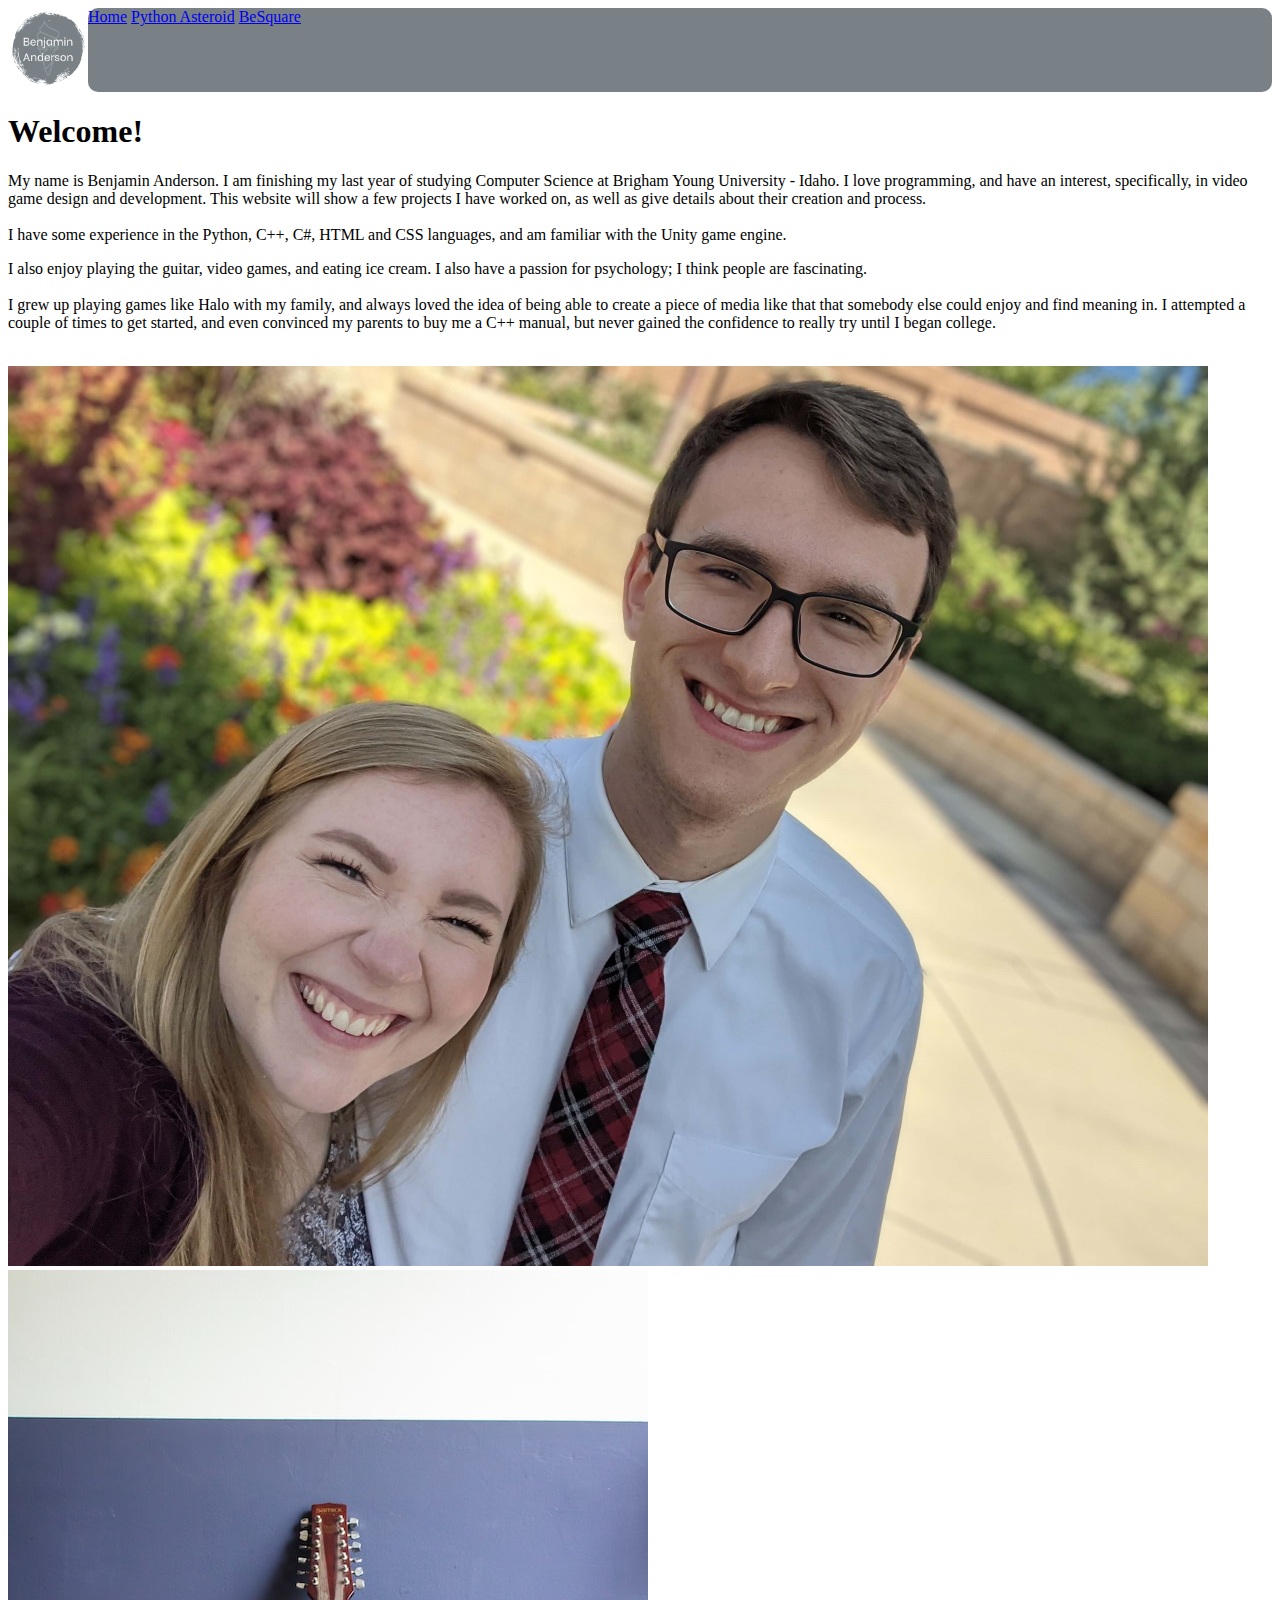
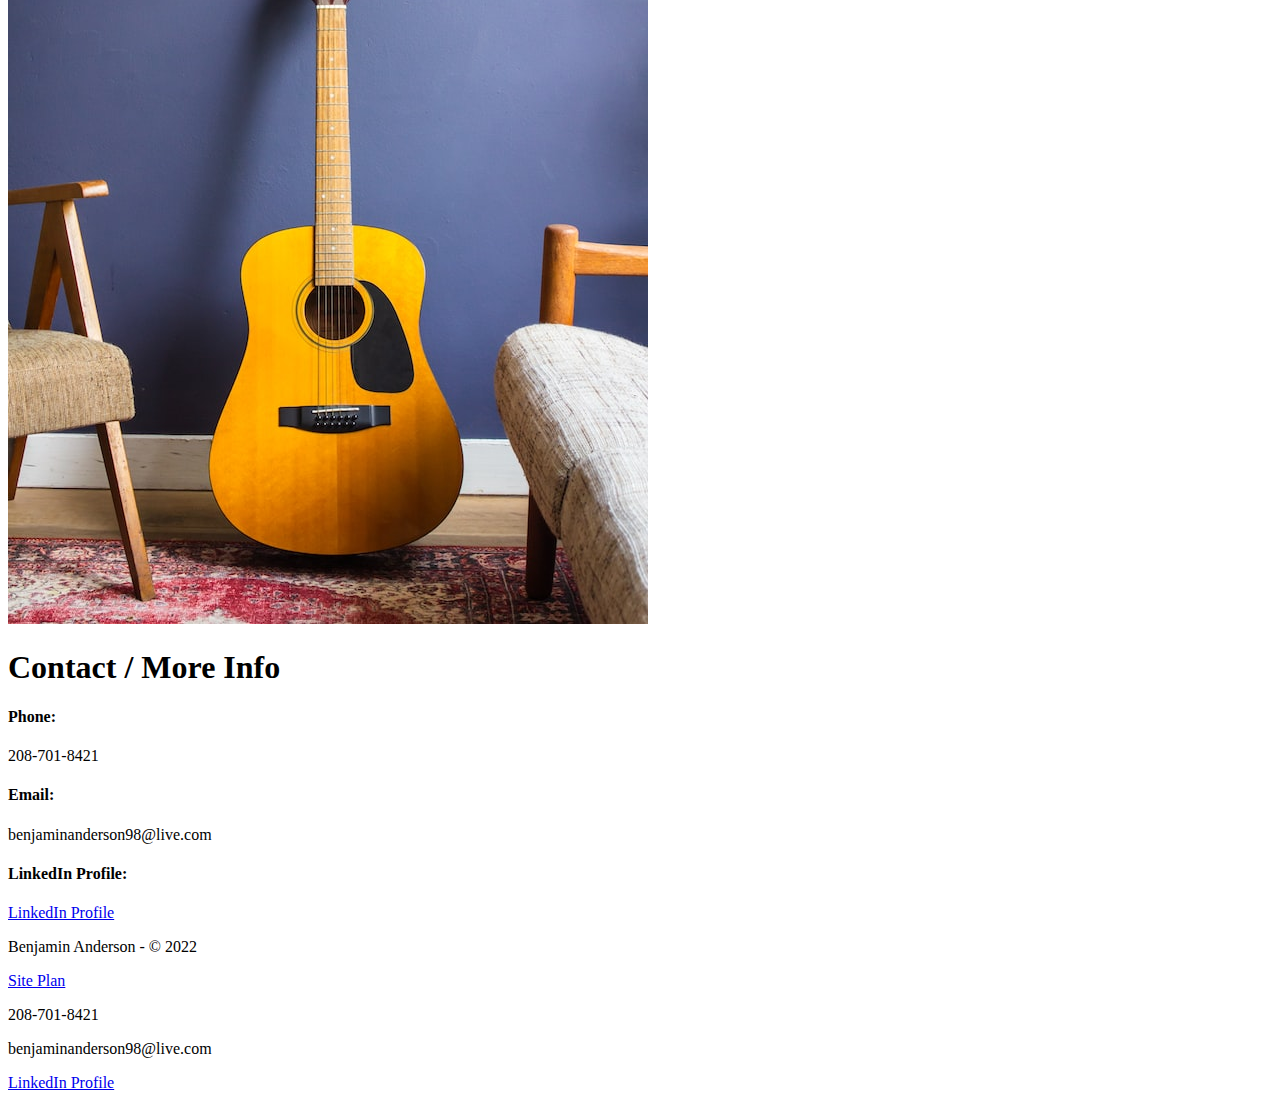
==== portfolio/index.html @ 84db8cfc "added portfolio html pages, css stylesheet" ====
<!DOCTYPE html>
<html lang="en">
<head>
    <meta charset="UTF-8">
    <meta http-equiv="X-UA-Compatible" content="IE=edge">
    <meta name="viewport" content="width=device-width, initial-scale=1.0">
    <title>Benjamin Anderson Portfolio | Python Asteroid</title>
    <link rel="stylesheet" href="styles/style.css">
</head>
<body>
    <div id="content">
        <header>
            <a href="index.html" id="logo_link">
                <img class="logo" src="images/logo.png" alt="Benjamin's Logo?">
            </a>
            <nav>
                <a href="index.html">Home</a>
                <a href="asteroid.html">Python Asteroid</a>
                <a href="besquare.html">BeSquare</a>
            </nav>
        </header>
        <main class="home-grid">
            <h1 id="home-title">Welcome!</h1>
            <p id="homep1">My name is Benjamin Anderson. I am finishing my last year of studying Computer Science at Brigham Young University - Idaho. I love programming, and have an interest, specifically, in video game design and development. This website will show a few projects I have worked on, as well as give details about their creation and process.<br><br>I have some experience in the Python, C++, C#, HTML and CSS languages, and am familiar with the Unity game engine.</p>
            <p id="homep2">I also enjoy playing the guitar, video games, and eating ice cream. I also have a passion for psychology; I think people are fascinating.<br><br>I grew up playing games like Halo with my family, and always loved the idea of being able to create a piece of media like that that somebody else could enjoy and find meaning in. I attempted a couple of times to get started, and even convinced my parents to buy me a C++ manual, but never gained the confidence to really try until I began college. <br> <br></p>
            <img class="homeimg1" src="images/mandmywife.jpg" alt="Me and my wife">
            <img class="homeimg2" src="images/guitar.jpg" alt="Just a stock photo of a guitar. Kind of looks like mine, though.">
            <h1 id="contact-title">Contact / More Info</h1>
            <section id="phone">
                <h4>Phone:</h4>
                <p>208-701-8421</p>
            </section>
            <section id="email">
                <h4>Email:</h4>
                <p>benjaminanderson98@live.com</p>
            </section>
            <section id="linkedin">
                <h4>LinkedIn Profile:</h4>
                <p><a href="https://www.linkedin.com/in/anderben/">LinkedIn Profile</a></p>
            </section>
        </main>
        <footer>
            <p>Benjamin Anderson - &copy; 2022</p>
            <p><a href="site-plan.html">Site Plan</a></p>
            <div class="contact">
                <p>208-701-8421</p>
                <p>benjaminanderson98@live.com</p>
                <p><a href="https://www.linkedin.com/in/anderben/">LinkedIn Profile</a></p>
            </div>
        </footer>
    </div>
</body>
</html>
---- portfolio/styles/style.css ----
#content {
    max-width: 1600px;
    margin: 0 auto;
}


header {
    display: grid;
    grid-template-columns: 5em auto;
}
header a img {
    width: 5em;
}
nav {
    background-color: #798086;
    border-radius: 10px;
}
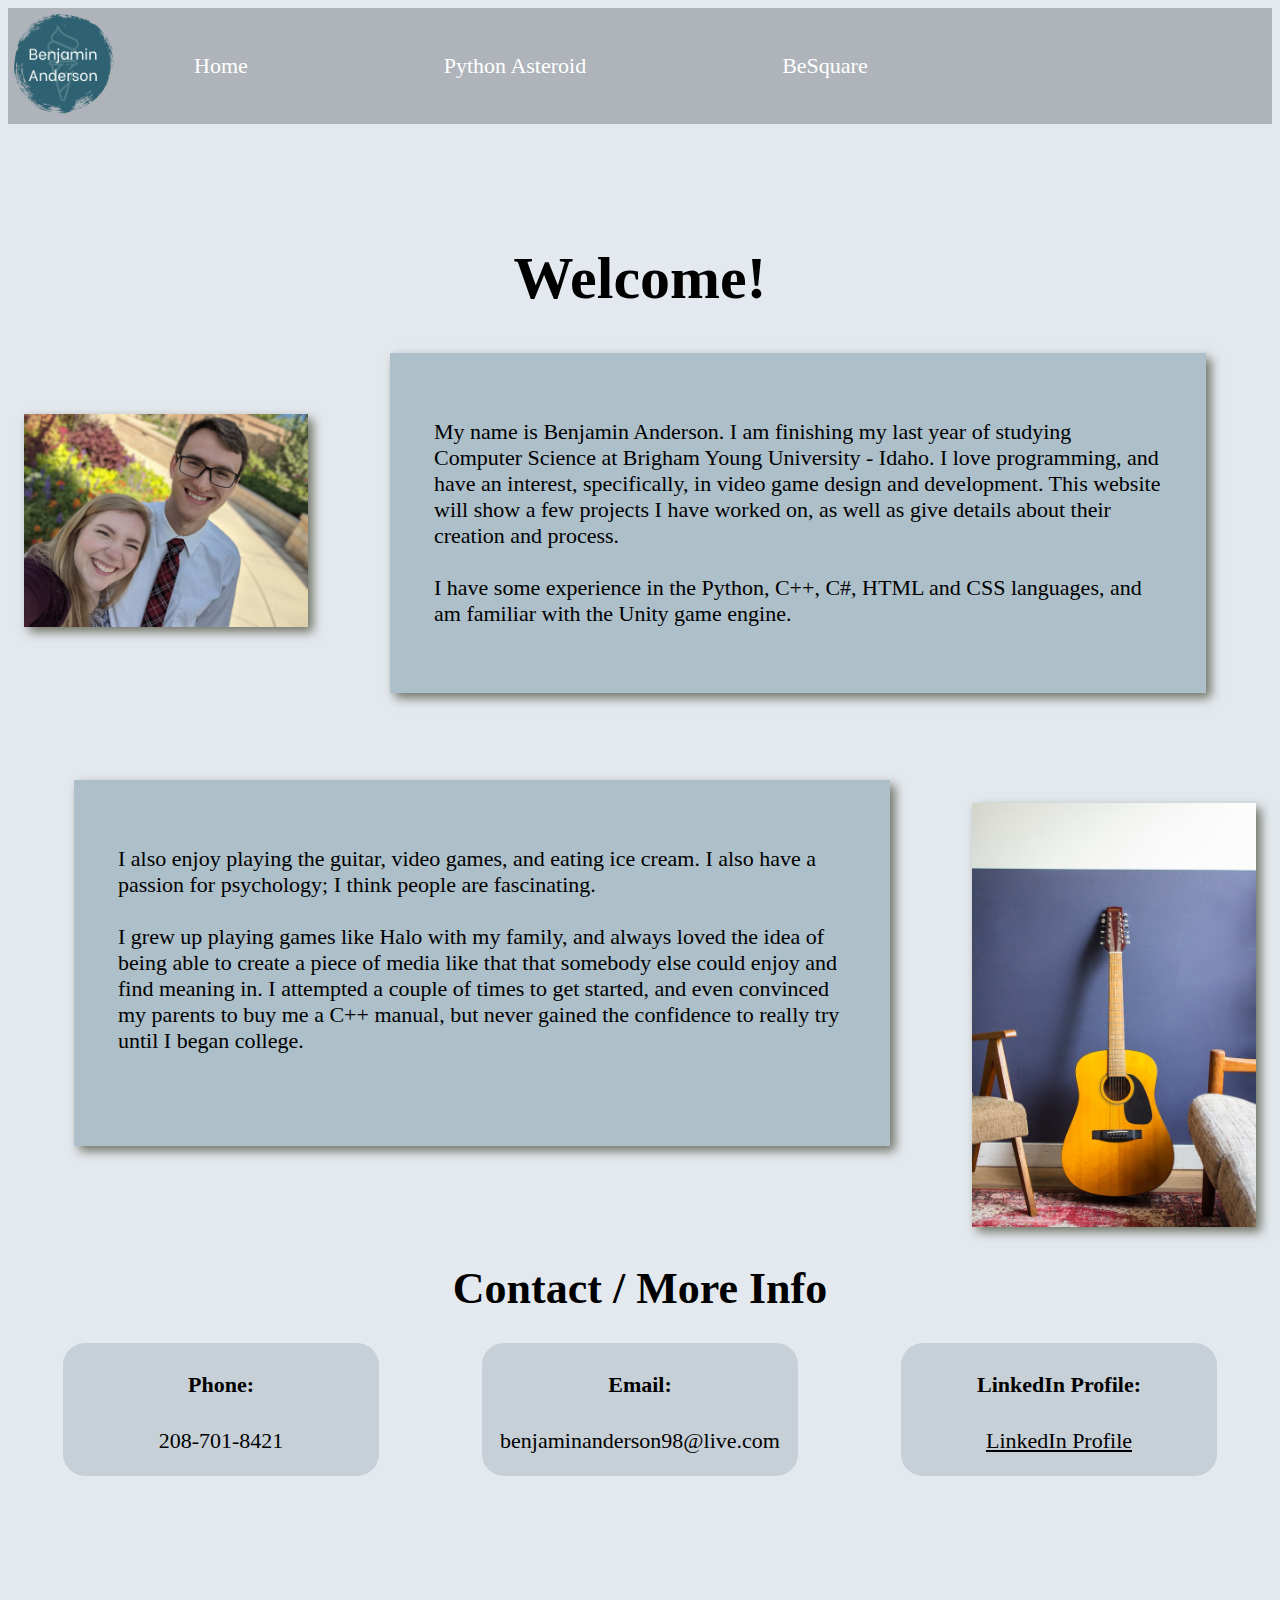
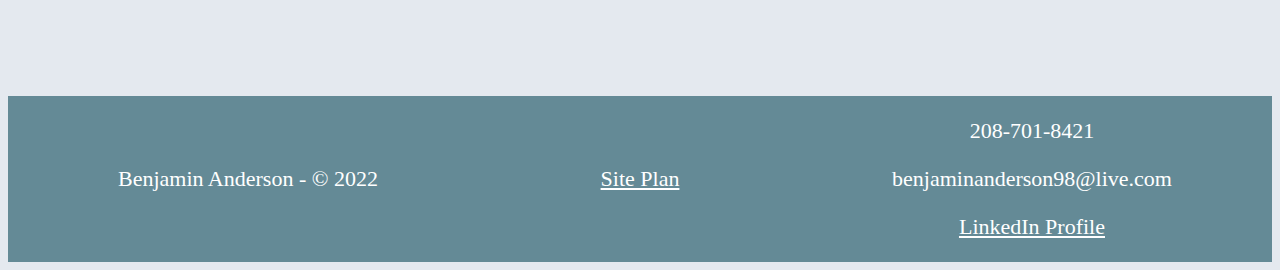
==== commit b8954d23: "added home page css" ====
--- a/portfolio/index.html
+++ b/portfolio/index.html
@@ -21,10 +21,18 @@
         </header>
         <main class="home-grid">
             <h1 id="home-title">Welcome!</h1>
-            <p id="homep1">My name is Benjamin Anderson. I am finishing my last year of studying Computer Science at Brigham Young University - Idaho. I love programming, and have an interest, specifically, in video game design and development. This website will show a few projects I have worked on, as well as give details about their creation and process.<br><br>I have some experience in the Python, C++, C#, HTML and CSS languages, and am familiar with the Unity game engine.</p>
-            <p id="homep2">I also enjoy playing the guitar, video games, and eating ice cream. I also have a passion for psychology; I think people are fascinating.<br><br>I grew up playing games like Halo with my family, and always loved the idea of being able to create a piece of media like that that somebody else could enjoy and find meaning in. I attempted a couple of times to get started, and even convinced my parents to buy me a C++ manual, but never gained the confidence to really try until I began college. <br> <br></p>
-            <img class="homeimg1" src="images/mandmywife.jpg" alt="Me and my wife">
-            <img class="homeimg2" src="images/guitar.jpg" alt="Just a stock photo of a guitar. Kind of looks like mine, though.">
+            <section id="homep1">
+                <p>My name is Benjamin Anderson. I am finishing my last year of studying Computer Science at Brigham Young University - Idaho. I love programming, and have an interest, specifically, in video game design and development. This website will show a few projects I have worked on, as well as give details about their creation and process.<br><br>I have some experience in the Python, C++, C#, HTML and CSS languages, and am familiar with the Unity game engine.</p>
+            </section>
+            <section id="homep2">
+                <p>I also enjoy playing the guitar, video games, and eating ice cream. I also have a passion for psychology; I think people are fascinating.<br><br>I grew up playing games like Halo with my family, and always loved the idea of being able to create a piece of media like that that somebody else could enjoy and find meaning in. I attempted a couple of times to get started, and even convinced my parents to buy me a C++ manual, but never gained the confidence to really try until I began college. <br> <br></p>
+            </section>
+            <section id="homeimg1sec">
+                <img id="homeimg1" src="images/mandmywife.jpg" alt="Me and my wife">
+            </section>
+            <section id="homeimg2sec">
+                <img id="homeimg2" src="images/guitar.jpg" alt="Just a stock photo of a guitar. Kind of looks like mine, though.">
+            </section>
             <h1 id="contact-title">Contact / More Info</h1>
             <section id="phone">
                 <h4>Phone:</h4>
@@ -42,7 +50,7 @@
         <footer>
             <p>Benjamin Anderson - &copy; 2022</p>
             <p><a href="site-plan.html">Site Plan</a></p>
-            <div class="contact">
+            <div>
                 <p>208-701-8421</p>
                 <p>benjaminanderson98@live.com</p>
                 <p><a href="https://www.linkedin.com/in/anderben/">LinkedIn Profile</a></p>
--- a/portfolio/styles/style.css
+++ b/portfolio/styles/style.css
@@ -2,8 +2,12 @@
     max-width: 1600px;
     margin: 0 auto;
 }
+body {
+    font-size: 22px;
+    background-color: rgb(228, 233, 239);
+}
 
-
+/* header stuff */
 header {
     display: grid;
     grid-template-columns: 5em auto;
@@ -11,7 +15,157 @@
 header a img {
     width: 5em;
 }
+header a {
+    grid-column: 1/1;
+    grid-row: 1/1;
+    z-index: 2;
+}
 nav {
-    background-color: #798086;
+    background-color: rgba(121, 128, 134, 0.5);
+    /* border-radius: 1em; */
+    grid-column: 1/3;
+    grid-row: 1/1;
+    z-index: 0;
+    display: flex;
+    /* justify-content: space-around; */
+    align-items: center;
+} 
+nav a {
+    text-decoration: none;
+    text-align: center;
+    justify-self: center;
+    color: white;
+    z-index: 2;
+    padding: 0.5em;
+    margin-left: 8em;
+    padding: 10px;
+}
+nav a:hover {
+    background-color: #2E6171;
+    border-radius: 1em;
+}
+
+/* footer stuff */
+footer {
+    background-color: rgba(46, 97, 113, 0.7);
+    /* border-radius: 1em; */
+    padding: 0em 2em;
+    margin-top: 10em;
+    display: grid;
+    grid-template-columns: 1fr 1fr 1fr;
+    /* justify-content: space-around; */
+    align-items: center;
+    justify-items: center;
+}
+footer p {
+    color: white;
+    text-decoration: none;
+}
+footer div {
+    text-align: center;
+}
+footer a {
+    color: white;
+    padding: 10px;
+}
+footer a:hover {
+    color: whitesmoke;
+    background-color: #556F7A;
     border-radius: 10px;
+}
+
+/* main stuff */
+.home-grid {
+    display: grid;
+    grid-template-columns: 25% 25% 25% 25%;
+    text-align: center;
+    justify-content: center;
+    justify-items: center;
+    place-items: center;
+}
+#home-title {
+    margin-top: 2em;
+    grid-column: 1/5;
+    grid-row: 1/2;
+    font-size: 60px;
+}
+#homeimg1sec {
+    grid-column: 1/2;
+    grid-row: 2/3;
+    /* align-items: center;
+    justify-content: center; */
+}
+#homeimg1 {
+    width: 90%;
+    align-self: center;
+    box-shadow: 5px 5px 10px #6f7364;
+}
+#homep1 {
+    grid-column: 2/5;
+    grid-row: 2/3;
+    background-color: rgba(46, 97, 113, 0.3);
+    margin-left: 3em;
+    margin-right: 3em;
+    box-shadow: 5px 5px 10px #6f7364;
+}
+#homep1 p {
+    color: black;
+    padding: 2em;
+    text-align: left;
+}
+#homep2 {
+    grid-column: 1/4;
+    grid-row: 3/4;
+    background-color: rgba(46, 97, 113, 0.3);
+    margin-left: 3em;
+    margin-right: 3em;
+    box-shadow: 5px 5px 10px #6f7364;
+}
+#homep2 p {
+    color: black;
+    padding: 2em;
+    text-align: left;
+}
+#homeimg2sec {
+    grid-column: 4/5;
+    grid-row: 3/4;
+}
+#homeimg2 {
+    margin-top: 5em;
+    width: 90%;
+    align-self: center;
+    box-shadow: 5px 5px 10px #6f7364;
+}
+#contact-title {
+    grid-column: 1/5;
+    grid-row: 4/5;
+}
+#phone {
+    grid-column: 1/2;
+    grid-row: 5/6;
+    background-color: rgba(85, 111, 122, 0.2);
+    border-radius: 1em;
+    width: 100%;
+    color: black;
+    margin-left: 5em;
+}
+#email {
+    grid-column: 2/4;
+    grid-row: 5/6;
+    background-color: rgba(85, 111, 122, 0.2);
+    border-radius: 1em;
+    width: 50%;
+    color: black;
+}
+#linkedin {
+    grid-column: 4/5;
+    grid-row: 5/6;
+    background-color: rgba(85, 111, 122, 0.2);
+    border-radius: 1em;
+    width: 100%;
+    color: black;
+    margin-right: 5em;
+}
+#linkedin a {
+    color: black;
 }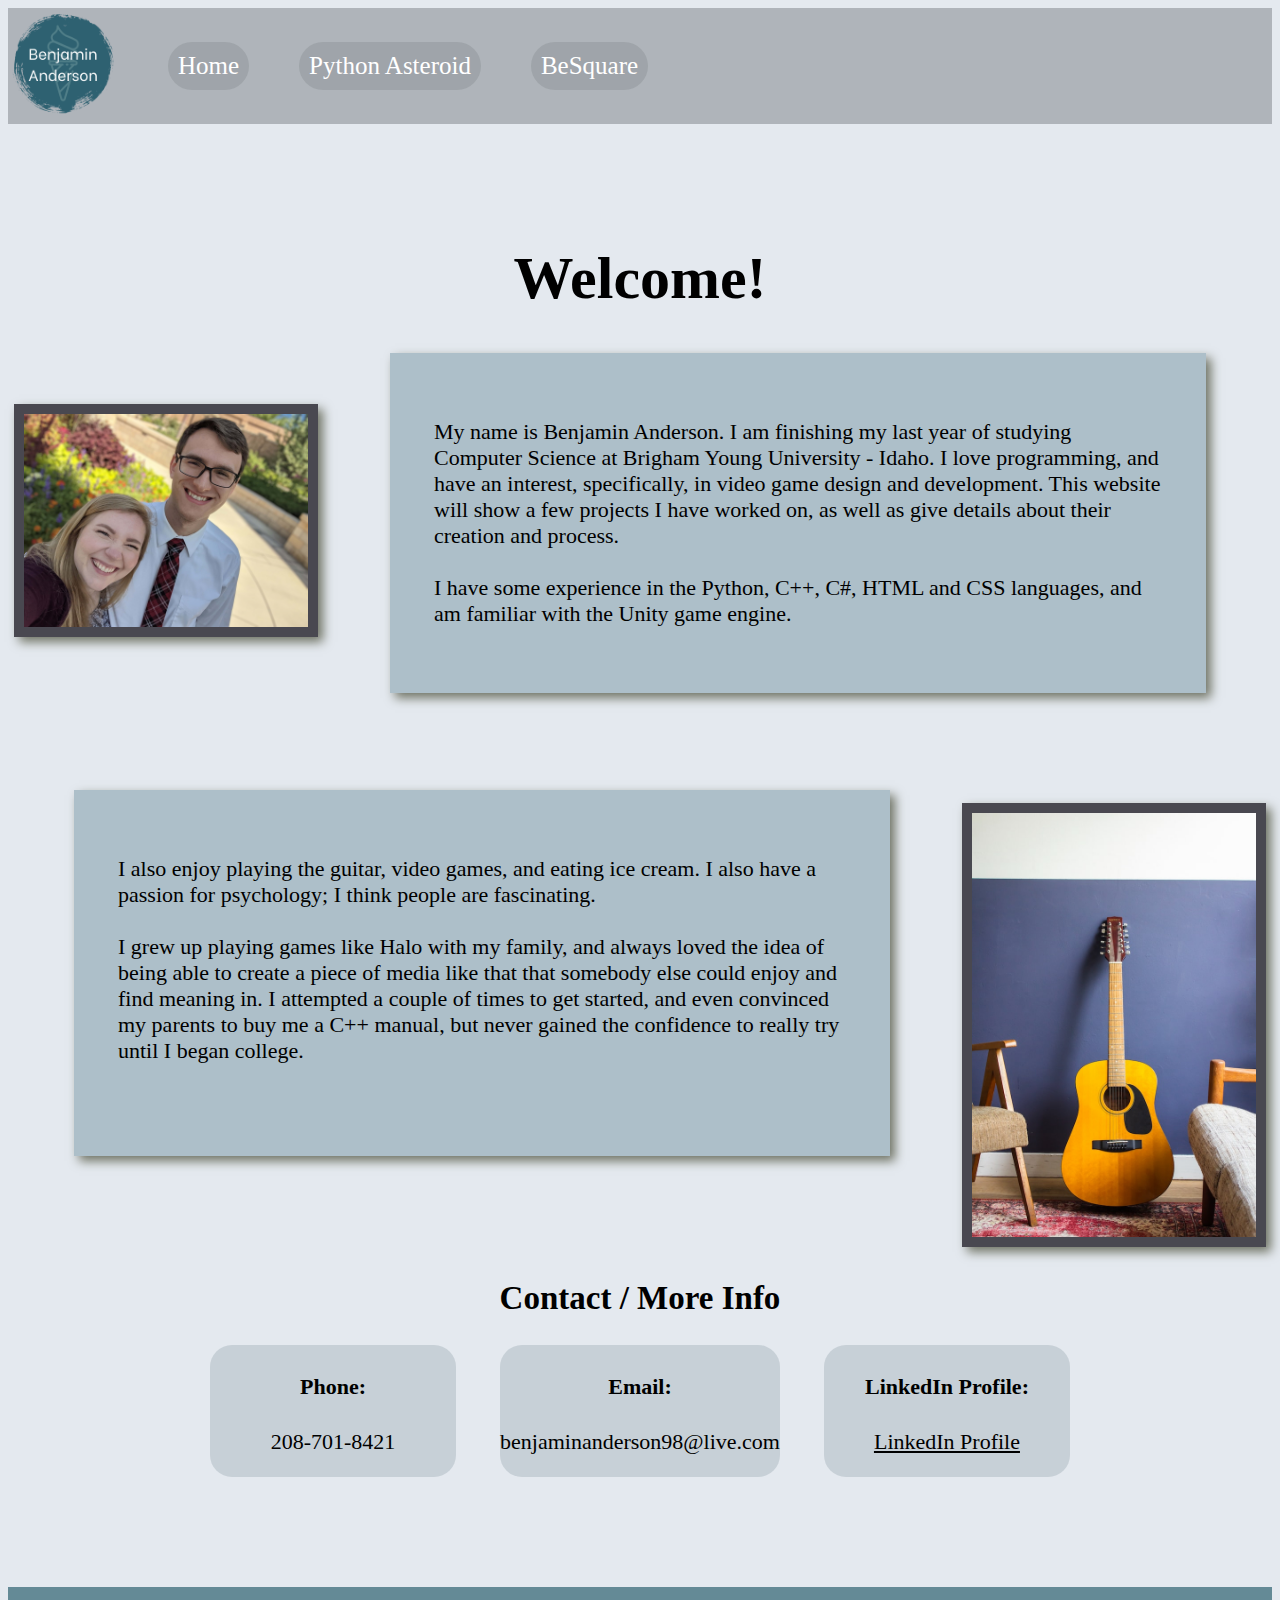
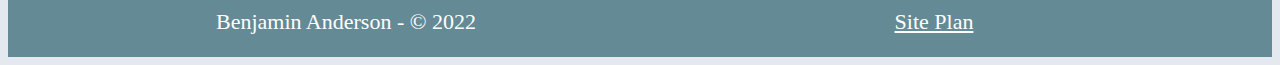
==== commit bf5f1d75: "added subpage css, modified html on all pages" ====
--- a/portfolio/index.html
+++ b/portfolio/index.html
@@ -19,42 +19,39 @@
                 <a href="besquare.html">BeSquare</a>
             </nav>
         </header>
-        <main class="home-grid">
+        <main class="main-grid">
             <h1 id="home-title">Welcome!</h1>
-            <section id="homep1">
+            <div id="homep1">
                 <p>My name is Benjamin Anderson. I am finishing my last year of studying Computer Science at Brigham Young University - Idaho. I love programming, and have an interest, specifically, in video game design and development. This website will show a few projects I have worked on, as well as give details about their creation and process.<br><br>I have some experience in the Python, C++, C#, HTML and CSS languages, and am familiar with the Unity game engine.</p>
-            </section>
-            <section id="homep2">
+            </div>
+            <div id="homep2">
                 <p>I also enjoy playing the guitar, video games, and eating ice cream. I also have a passion for psychology; I think people are fascinating.<br><br>I grew up playing games like Halo with my family, and always loved the idea of being able to create a piece of media like that that somebody else could enjoy and find meaning in. I attempted a couple of times to get started, and even convinced my parents to buy me a C++ manual, but never gained the confidence to really try until I began college. <br> <br></p>
-            </section>
-            <section id="homeimg1sec">
+            </div>
+            <div id="homeimg1sec">
                 <img id="homeimg1" src="images/mandmywife.jpg" alt="Me and my wife">
-            </section>
-            <section id="homeimg2sec">
+            </div>
+            <div id="homeimg2sec">
                 <img id="homeimg2" src="images/guitar.jpg" alt="Just a stock photo of a guitar. Kind of looks like mine, though.">
-            </section>
-            <h1 id="contact-title">Contact / More Info</h1>
-            <section id="phone">
-                <h4>Phone:</h4>
-                <p>208-701-8421</p>
-            </section>
-            <section id="email">
-                <h4>Email:</h4>
-                <p>benjaminanderson98@live.com</p>
-            </section>
-            <section id="linkedin">
-                <h4>LinkedIn Profile:</h4>
-                <p><a href="https://www.linkedin.com/in/anderben/">LinkedIn Profile</a></p>
+            </div>
+            <section id="contact-section">
+                <h2 id="contact-title">Contact / More Info</h2>
+                <div id="phone">
+                    <h4>Phone:</h4>
+                    <p>208-701-8421</p>
+                </div>
+                <div id="email">
+                    <h4>Email:</h4>
+                    <p>benjaminanderson98@live.com</p>
+                </div>
+                <div id="linkedin">
+                    <h4>LinkedIn Profile:</h4>
+                    <p><a href="https://www.linkedin.com/in/anderben/">LinkedIn Profile</a></p>
+                </div>
             </section>
         </main>
         <footer>
             <p>Benjamin Anderson - &copy; 2022</p>
             <p><a href="site-plan.html">Site Plan</a></p>
-            <div>
-                <p>208-701-8421</p>
-                <p>benjaminanderson98@live.com</p>
-                <p><a href="https://www.linkedin.com/in/anderben/">LinkedIn Profile</a></p>
-            </div>
         </footer>
     </div>
 </body>
--- a/portfolio/styles/style.css
+++ b/portfolio/styles/style.css
@@ -11,9 +11,13 @@
 header {
     display: grid;
     grid-template-columns: 5em auto;
+    background-color: rgba(121, 128, 134, 0.5);
 }
 header a img {
     width: 5em;
+}
+header a img:hover {
+    transform: scale(1.1);
 }
 header a {
     grid-column: 1/1;
@@ -21,13 +25,10 @@
     z-index: 2;
 }
 nav {
-    background-color: rgba(121, 128, 134, 0.5);
-    /* border-radius: 1em; */
-    grid-column: 1/3;
+    grid-column: 2/3;
     grid-row: 1/1;
     z-index: 0;
     display: flex;
-    /* justify-content: space-around; */
     align-items: center;
 } 
 nav a {
@@ -37,12 +38,17 @@
     color: white;
     z-index: 2;
     padding: 0.5em;
-    margin-left: 8em;
+    margin-left: 2em;
     padding: 10px;
+    background-color: rgba(121, 128, 134, 0.3);
+    border-radius: 1em;
+    font-size: 25px;
+
 }
 nav a:hover {
     background-color: #2E6171;
     border-radius: 1em;
+    transform: scale(1.1);
 }
 
 /* footer stuff */
@@ -50,9 +56,9 @@
     background-color: rgba(46, 97, 113, 0.7);
     /* border-radius: 1em; */
     padding: 0em 2em;
-    margin-top: 10em;
-    display: grid;
-    grid-template-columns: 1fr 1fr 1fr;
+    margin-top: 5em;
+    display: grid;
+    grid-template-columns: 1fr 1fr;
     /* justify-content: space-around; */
     align-items: center;
     justify-items: center;
@@ -60,9 +66,6 @@
 footer p {
     color: white;
     text-decoration: none;
-}
-footer div {
-    text-align: center;
 }
 footer a {
     color: white;
@@ -72,10 +75,11 @@
     color: whitesmoke;
     background-color: #556F7A;
     border-radius: 10px;
+    transform: scale(1.1);
 }
 
 /* main stuff */
-.home-grid {
+.main-grid {
     display: grid;
     grid-template-columns: 25% 25% 25% 25%;
     text-align: center;
@@ -83,48 +87,51 @@
     justify-items: center;
     place-items: center;
 }
-#home-title {
+#home-title, #asteroid-title, #besquare-title {
     margin-top: 2em;
     grid-column: 1/5;
     grid-row: 1/2;
     font-size: 60px;
 }
-#homeimg1sec {
-    grid-column: 1/2;
-    grid-row: 2/3;
-    /* align-items: center;
-    justify-content: center; */
-}
-#homeimg1 {
+#homeimg1, #asteroidimg1, #asteroidimg2 {
     width: 90%;
     align-self: center;
+    border: 10px solid #494850;
     box-shadow: 5px 5px 10px #6f7364;
 }
-#homep1 {
-    grid-column: 2/5;
-    grid-row: 2/3;
+#homep1, #homep2, #asteroidp1, #asteroidp2, #asteroidp3 {
     background-color: rgba(46, 97, 113, 0.3);
     margin-left: 3em;
     margin-right: 3em;
     box-shadow: 5px 5px 10px #6f7364;
 }
-#homep1 p {
+#homep1 p, #homep2 p, #asteroidp1 p, #asteroidp2 p, #asteroidp3 p {
     color: black;
     padding: 2em;
     text-align: left;
 }
+#homeimg1:hover, #homeimg2:hover, #asteroidimg1:hover, #asteroidimg2:hover {
+    transform: scale(1.1);
+}
+#contact-section {
+    grid-column: 1/6;
+    display: grid;
+    grid-template-columns: 1fr 1fr 1fr 1fr 1fr;
+    width: 100%;
+}
+
+/* home specific */
+#homeimg1sec {
+    grid-column: 1/2;
+    grid-row: 2/3;
+}
+#homep1 {
+    grid-column: 2/5;
+    grid-row: 2/3;
+}
 #homep2 {
     grid-column: 1/4;
     grid-row: 3/4;
-    background-color: rgba(46, 97, 113, 0.3);
-    margin-left: 3em;
-    margin-right: 3em;
-    box-shadow: 5px 5px 10px #6f7364;
-}
-#homep2 p {
-    color: black;
-    padding: 2em;
-    text-align: left;
 }
 #homeimg2sec {
     grid-column: 4/5;
@@ -134,38 +141,89 @@
     margin-top: 5em;
     width: 90%;
     align-self: center;
+    border: 10px solid #494850;
     box-shadow: 5px 5px 10px #6f7364;
 }
+
+/* contact stuff */
 #contact-title {
+    grid-column: 1/6;
+    grid-row: 4/5;
+}
+#phone {
+    position: relative;
+    grid-column: 2/3;
+    grid-row: 5/6;
+    background-color: rgba(85, 111, 122, 0.2);
+    border-radius: 1em;
+    width: 100%;
+    color: black;
+    right: 2em;
+}
+#email {
+    position: relative;
+    grid-column: 3/4;
+    grid-row: 5/6;
+    background-color: rgba(85, 111, 122, 0.2);
+    border-radius: 1em;
+    width: 100%;
+    color: black;
+}
+#linkedin {
+    position: relative;
+    grid-column: 4/5;
+    grid-row: 5/6;
+    background-color: rgba(85, 111, 122, 0.2);
+    border-radius: 1em;
+    width: 100%;
+    color: black;
+    left: 2em;
+}
+#linkedin a {
+    color: black;
+}
+
+/* asteroid specific */
+#asteroidp1 {
+    grid-column: 1/5;
+    grid-row: 2/3;
+    margin-bottom: 2em;
+}
+#asteroidimg1sec {
+    display: flex;
+    position: relative;
+    grid-column: 1/2;
+    grid-row: 3/4;
+    justify-content: center;
+    left: 10em;
+}
+#asteroidimg2sec {
+    display: flex;
+    position: relative;
+    grid-column: 4/5;
+    grid-row: 3/4;
+    justify-content: center;
+    right: 10em;
+}
+#asteroidimg1 {
+    width: 125%;
+    align-self: center;
+}
+#asteroidimg2 {
+    width: 125%;
+    align-self: center;
+}
+#asteroidp2 {
     grid-column: 1/5;
     grid-row: 4/5;
-}
-#phone {
-    grid-column: 1/2;
-    grid-row: 5/6;
-    background-color: rgba(85, 111, 122, 0.2);
-    border-radius: 1em;
-    width: 100%;
-    color: black;
-    margin-left: 5em;
-}
-#email {
+    margin-top: 2em;
+}
+#asteroidp3 {
     grid-column: 2/4;
     grid-row: 5/6;
-    background-color: rgba(85, 111, 122, 0.2);
-    border-radius: 1em;
-    width: 50%;
-    color: black;
-}
-#linkedin {
-    grid-column: 4/5;
-    grid-row: 5/6;
-    background-color: rgba(85, 111, 122, 0.2);
-    border-radius: 1em;
-    width: 100%;
-    color: black;
-    margin-right: 5em;
-}
-#linkedin a {
-    color: black;
+    margin-top: 4em;
+}
+#github-link-asteroid {
+    grid-column: 2/4;
+    grid-row: 6/7;
 }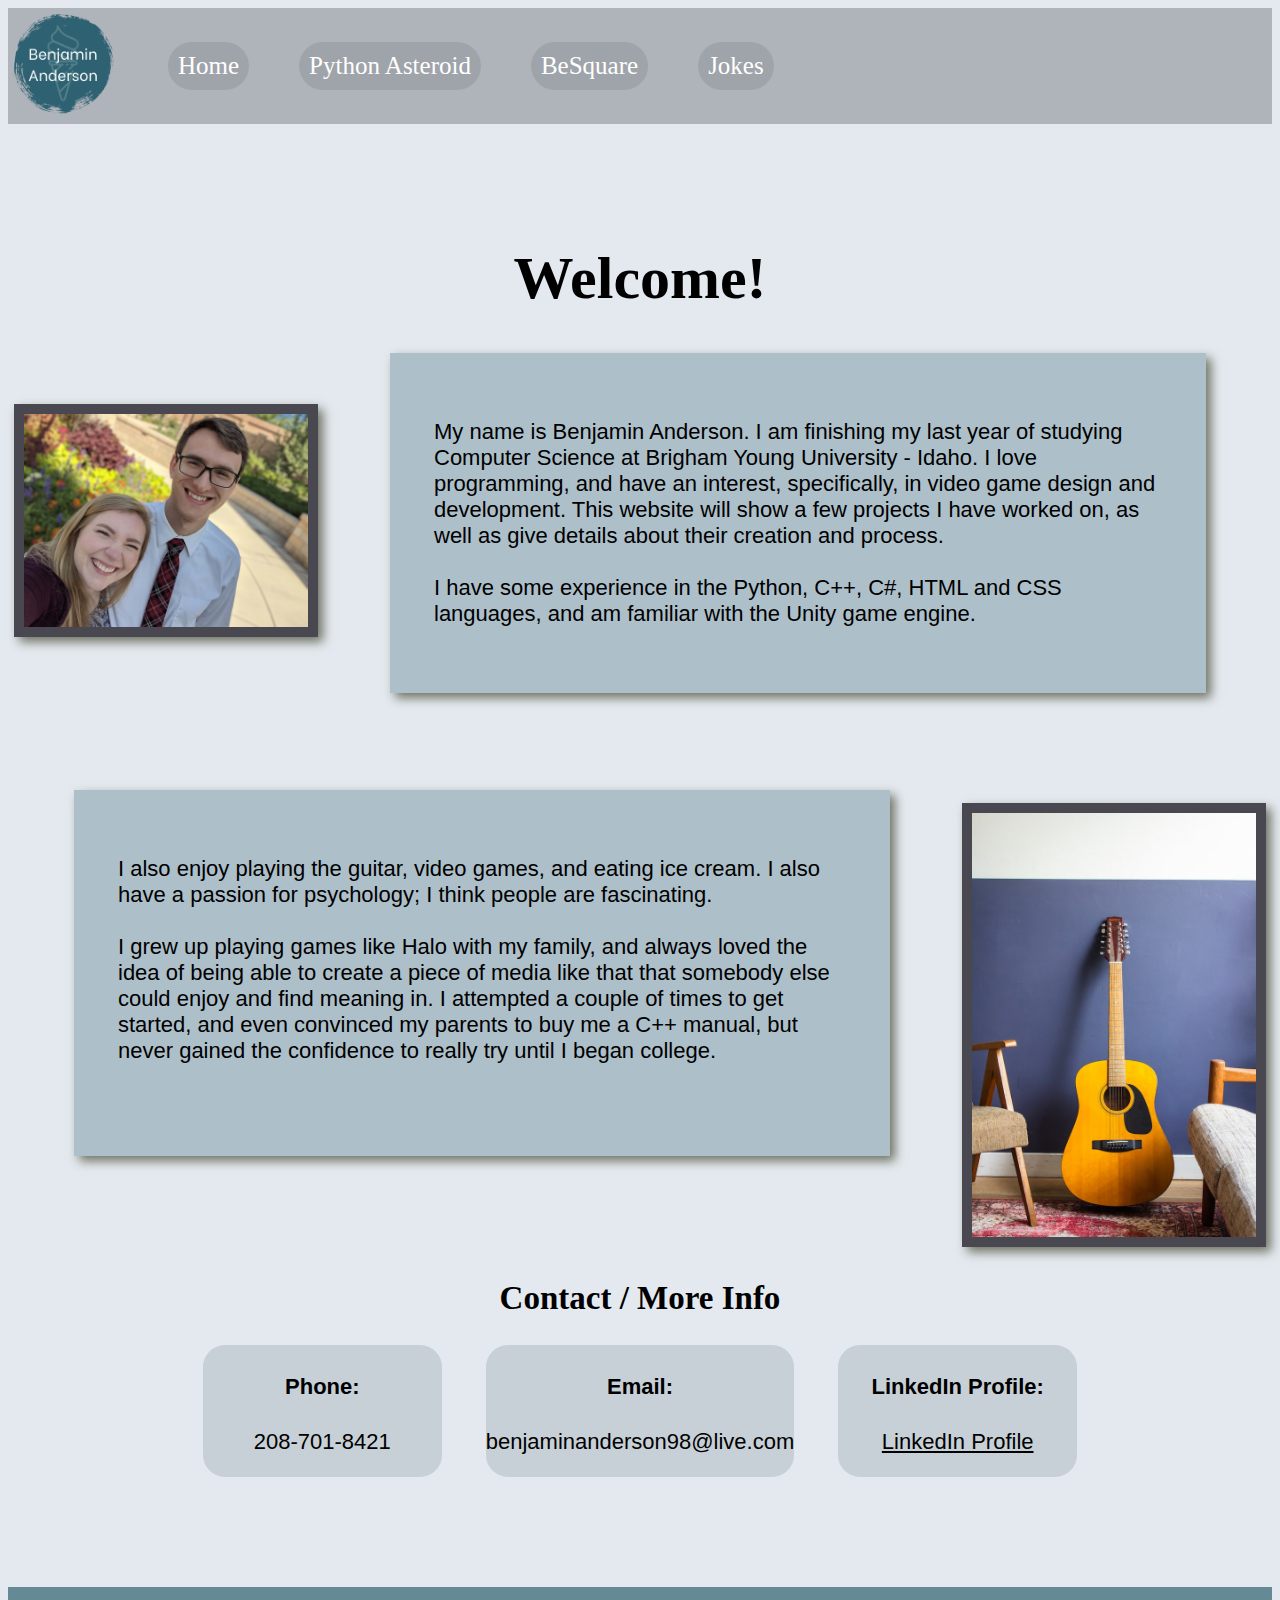
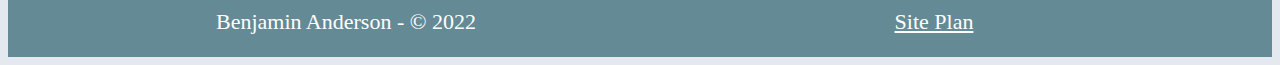
==== commit 522e215c: "modified jokes css" ====
--- a/portfolio/index.html
+++ b/portfolio/index.html
@@ -17,6 +17,7 @@
                 <a href="index.html">Home</a>
                 <a href="asteroid.html">Python Asteroid</a>
                 <a href="besquare.html">BeSquare</a>
+                <a href="jokes.html">Jokes</a>
             </nav>
         </header>
         <main class="main-grid">
--- a/portfolio/styles/style.css
+++ b/portfolio/styles/style.css
@@ -87,11 +87,12 @@
     justify-items: center;
     place-items: center;
 }
-#home-title, #asteroid-title, #besquare-title {
+#home-title, #asteroid-title, #besquare-title, .jokes-title {
     margin-top: 2em;
     grid-column: 1/5;
     grid-row: 1/2;
     font-size: 60px;
+    font-family: "Bodoni MT", Lucida Bright, Georgia, Garamond;
 }
 #homeimg1, #asteroidimg1, #asteroidimg2 {
     width: 90%;
@@ -105,10 +106,11 @@
     margin-right: 3em;
     box-shadow: 5px 5px 10px #6f7364;
 }
-#homep1 p, #homep2 p, #asteroidp1 p, #asteroidp2 p, #asteroidp3 p {
+#homep1 p, #homep2 p, #asteroidp1 p, #asteroidp2 p, #asteroidp3 p, .instructions p, #joke-tile p, #advice-tile p {
     color: black;
     padding: 2em;
     text-align: left;
+    font-family: Helvetica, Verdana, Calibri, Arial;
 }
 #homeimg1:hover, #homeimg2:hover, #asteroidimg1:hover, #asteroidimg2:hover {
     transform: scale(1.1);
@@ -149,6 +151,7 @@
 #contact-title {
     grid-column: 1/6;
     grid-row: 4/5;
+    font-family: "Bodoni MT";
 }
 #phone {
     position: relative;
@@ -181,6 +184,9 @@
 }
 #linkedin a {
     color: black;
+}
+#phone h4, #email h4, #linkedin h4, #phone p, #email p, #linkedin p {
+    font-family: Helvetica;
 }
 
 /* asteroid specific */
@@ -226,4 +232,113 @@
 #github-link-asteroid {
     grid-column: 2/4;
     grid-row: 6/7;
-}+}
+
+/* jokes stuff */
+#jokes-grid {
+    display: grid;
+    grid-template-columns: minmax(auto, 300px, auto) 1fr 1fr 1fr;
+    justify-content: center;
+    align-items: center;
+    text-align: center;
+    /* margin-top: 5em; */
+}
+.jokes-title {
+    grid-column: 2/3;
+    grid-row: 1/2;
+}
+.instructions {
+    grid-column: 2/3;
+    grid-row: 2/3;
+    margin-bottom: 5em;
+    background-color: rgba(46, 97, 113, 0.3);
+    /* padding: 1em; */
+    box-shadow: 5px 5px 10px #6f7364;
+    min-width: 100px;
+}
+h1 {
+    font-size: 30px;
+}
+.instructions {
+    font-size: 22px;
+    margin-bottom: 3em;
+}
+#line-break {
+    height: 1px;
+    background: black;
+}
+#disclaimer {
+    font-size: 15px;
+}
+#joke-tile {
+    grid-column: 2/3;
+    grid-row: 3/4;
+    background-color: rgba(85, 111, 122, 0.2);
+    border-radius: 1em;
+    padding: 1em;
+    box-shadow: 5px 5px 10px #6f7364;
+    margin-bottom: 5em;
+    margin: 2em;
+}
+#advice-tile {
+    grid-column: 2/3;
+    grid-row: 4/5;
+    background-color: rgba(85, 111, 122, 0.2);
+    border-radius: 1em;
+    padding: 1em;
+    box-shadow: 5px 5px 10px #6f7364;
+    margin: 2em;
+}
+#joke-button {
+    color: white;
+    background-color: #2E6171;
+    padding: 10px;
+}
+#advice-button {
+    color: white;
+    background-color: #2E6171;
+    padding: 10px;
+}
+.instructions p, #joke-tile p, #advice-tile p {
+    text-align: center;
+}
+#jokes-contact-section {
+    grid-column: 2/3;
+    display: grid;
+    grid-template-columns: 1fr 1fr 1fr;
+    width: 100%;
+}
+#jokes-contact-title {
+    grid-column: 1/4;
+    grid-row: 4/5;
+    font-family: "Bodoni MT";
+}
+#jokes-phone {
+    position: relative;
+    grid-column: 1/2;
+    grid-row: 5/6;
+    background-color: rgba(85, 111, 122, 0.2);
+    border-radius: 1em;
+    width: 100%;
+    color: black;
+    right: 2em;
+}
+#jokes-email {
+    position: relative;
+    grid-column: 2/3;
+    grid-row: 5/6;
+    background-color: rgba(85, 111, 122, 0.2);
+    border-radius: 1em;
+    width: 100%;
+    color: black;
+}
+#jokes-linkedin {
+    position: relative;
+    grid-column: 3/4;
+    grid-row: 5/6;
+    background-color: rgba(85, 111, 122, 0.2);
+    border-radius: 1em;
+    width: 100%;
+    color: black;
+    left: 2em;
+}
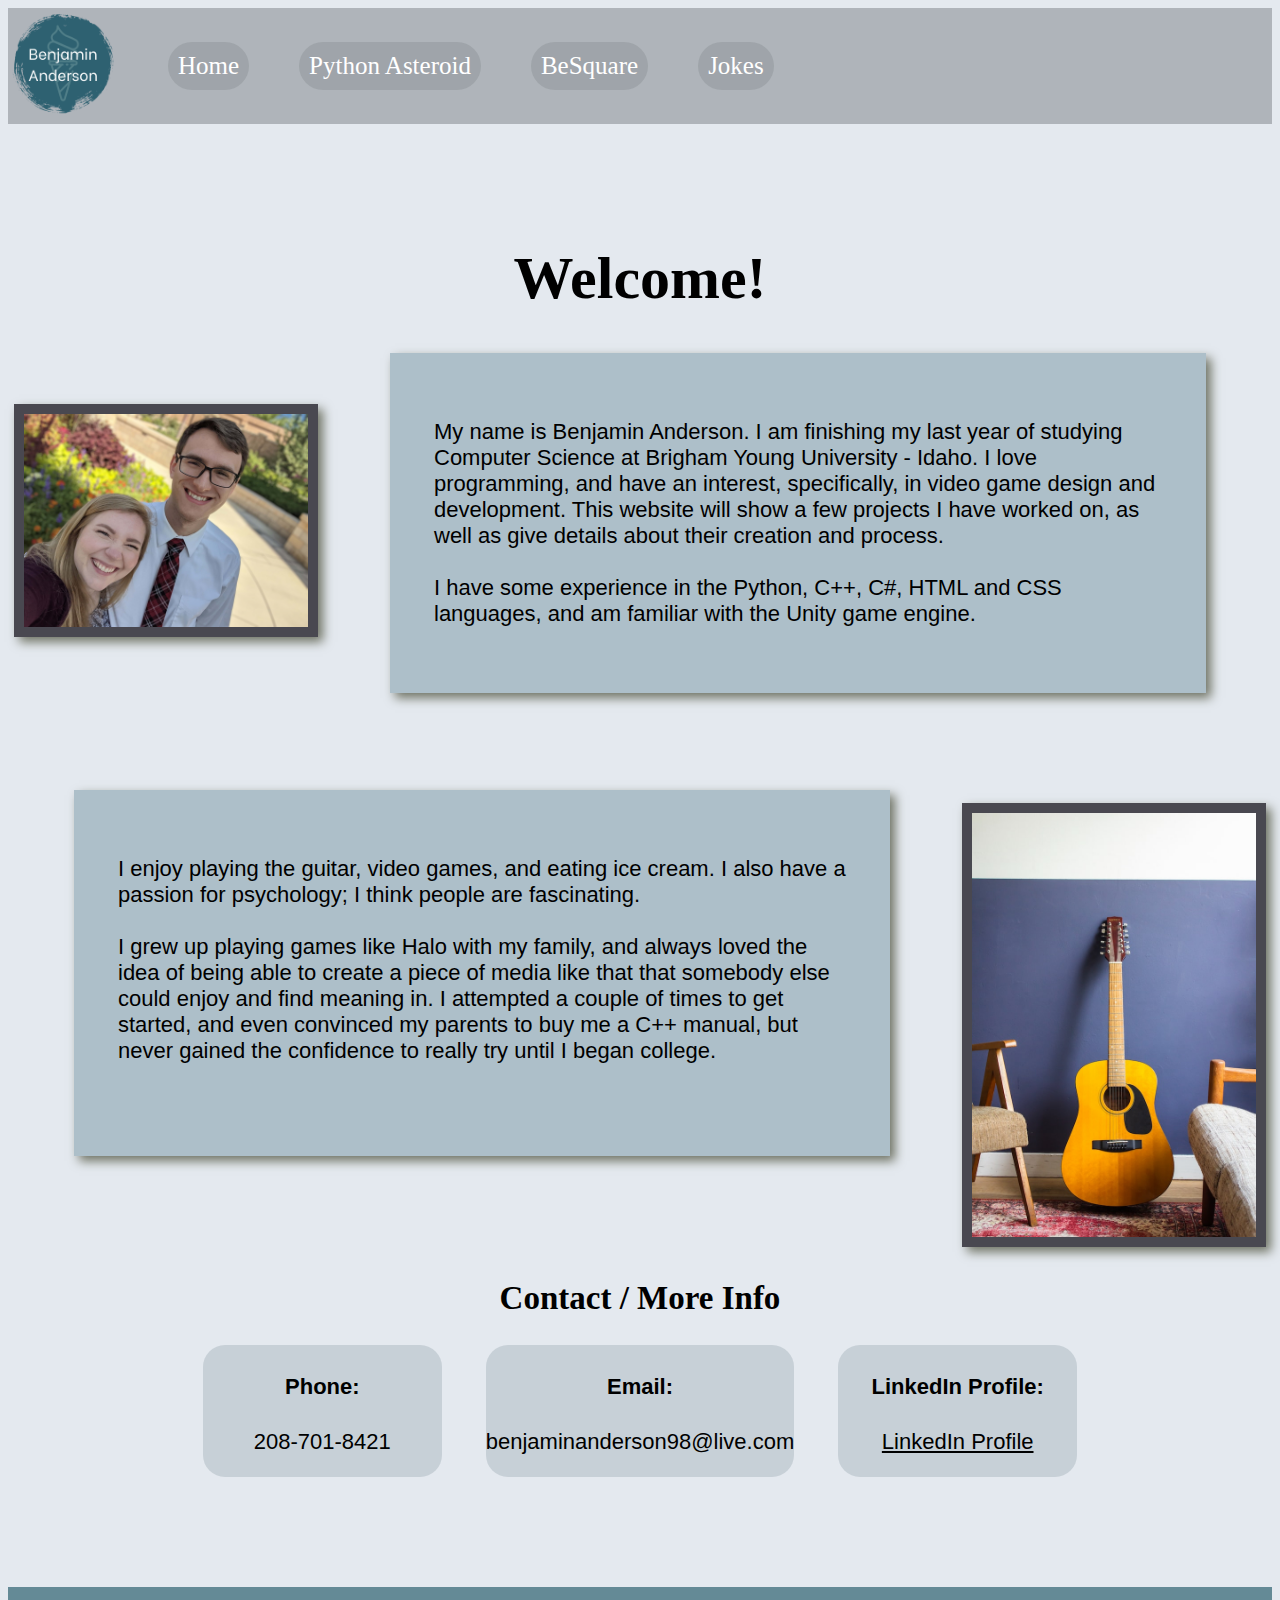
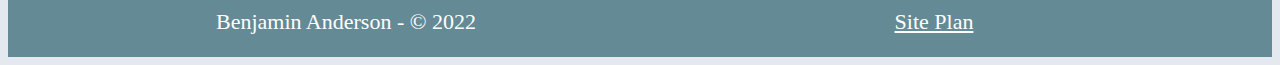
==== commit c4e5de72: "fixed typos" ====
--- a/portfolio/index.html
+++ b/portfolio/index.html
@@ -4,7 +4,7 @@
     <meta charset="UTF-8">
     <meta http-equiv="X-UA-Compatible" content="IE=edge">
     <meta name="viewport" content="width=device-width, initial-scale=1.0">
-    <title>Benjamin Anderson Portfolio | Python Asteroid</title>
+    <title>Home | Ben Anderson Portfolio</title>
     <link rel="stylesheet" href="styles/style.css">
 </head>
 <body>
@@ -26,7 +26,7 @@
                 <p>My name is Benjamin Anderson. I am finishing my last year of studying Computer Science at Brigham Young University - Idaho. I love programming, and have an interest, specifically, in video game design and development. This website will show a few projects I have worked on, as well as give details about their creation and process.<br><br>I have some experience in the Python, C++, C#, HTML and CSS languages, and am familiar with the Unity game engine.</p>
             </div>
             <div id="homep2">
-                <p>I also enjoy playing the guitar, video games, and eating ice cream. I also have a passion for psychology; I think people are fascinating.<br><br>I grew up playing games like Halo with my family, and always loved the idea of being able to create a piece of media like that that somebody else could enjoy and find meaning in. I attempted a couple of times to get started, and even convinced my parents to buy me a C++ manual, but never gained the confidence to really try until I began college. <br> <br></p>
+                <p>I enjoy playing the guitar, video games, and eating ice cream. I also have a passion for psychology; I think people are fascinating.<br><br>I grew up playing games like Halo with my family, and always loved the idea of being able to create a piece of media like that that somebody else could enjoy and find meaning in. I attempted a couple of times to get started, and even convinced my parents to buy me a C++ manual, but never gained the confidence to really try until I began college. <br> <br></p>
             </div>
             <div id="homeimg1sec">
                 <img id="homeimg1" src="images/mandmywife.jpg" alt="Me and my wife">
--- a/portfolio/styles/style.css
+++ b/portfolio/styles/style.css
@@ -92,27 +92,27 @@
     grid-column: 1/5;
     grid-row: 1/2;
     font-size: 60px;
-    font-family: "Bodoni MT", Lucida Bright, Georgia, Garamond;
-}
-#homeimg1, #asteroidimg1, #asteroidimg2 {
+    font-family: "Bodoni MT", "Lucida Bright", Georgia, Garamond;
+}
+#homeimg1, #asteroidimg1, #asteroidimg2, #besquareimg1, #besquareimg2 {
     width: 90%;
     align-self: center;
     border: 10px solid #494850;
     box-shadow: 5px 5px 10px #6f7364;
 }
-#homep1, #homep2, #asteroidp1, #asteroidp2, #asteroidp3 {
+#homep1, #homep2, #asteroidp1, #asteroidp2, #asteroidp3, #besquarep1, #besquarep2, #besquarep3 {
     background-color: rgba(46, 97, 113, 0.3);
     margin-left: 3em;
     margin-right: 3em;
     box-shadow: 5px 5px 10px #6f7364;
 }
-#homep1 p, #homep2 p, #asteroidp1 p, #asteroidp2 p, #asteroidp3 p, .instructions p, #joke-tile p, #advice-tile p {
+#homep1 p, #homep2 p, #asteroidp1 p, #asteroidp2 p, #asteroidp3 p, .instructions p, #joke-tile p, #advice-tile p, #besquarep1 p, #besquarep2 p, #besquarep3 p {
     color: black;
     padding: 2em;
     text-align: left;
     font-family: Helvetica, Verdana, Calibri, Arial;
 }
-#homeimg1:hover, #homeimg2:hover, #asteroidimg1:hover, #asteroidimg2:hover {
+#homeimg1:hover, #homeimg2:hover, #asteroidimg1:hover, #asteroidimg2:hover, #besquareimg1:hover, #besquareimg2:hover {
     transform: scale(1.1);
 }
 #contact-section {
@@ -234,14 +234,65 @@
     grid-row: 6/7;
 }
 
+/* besquare specific */
+#besquarep1 {
+    grid-column: 1/5;
+    grid-row: 2/3;
+    /* margin-bottom: 2em; */
+}
+#besquareimg1sec {
+    display: flex;
+    position: relative;
+    grid-column: 2/4;
+    grid-row: 3/4;
+    justify-content: center;
+    margin: 2em
+}
+#besquareimg2sec {
+    display: flex;
+    position: relative;
+    grid-column: 2/4;
+    grid-row: 5/6;
+    justify-content: center;
+    margin: 2em
+}
+#besquareimg1 {
+    width: 125%;
+    align-self: center;
+}
+#besquareimg2 {
+    width: 125%;
+    align-self: center;
+}
+#besquarep2 {
+    grid-column: 1/5;
+    grid-row: 4/5;
+    /* margin-top: 2em; */
+}
+#besquarep3 {
+    grid-column: 2/4;
+    grid-row: 6/7;
+    /* margin-top: 4em; */
+}
+#github-link-besquare {
+    grid-column: 2/4;
+    grid-row: 7/8;
+}
+#besquare-contact-section {
+    grid-column: 1/6;
+    grid-row: 8/9;
+    display: grid;
+    grid-template-columns: 1fr 1fr 1fr 1fr 1fr;
+    width: 100%;
+}
+
 /* jokes stuff */
 #jokes-grid {
     display: grid;
-    grid-template-columns: minmax(auto, 300px, auto) 1fr 1fr 1fr;
+    grid-template-columns: 1fr 1fr 1fr;
     justify-content: center;
     align-items: center;
     text-align: center;
-    /* margin-top: 5em; */
 }
 .jokes-title {
     grid-column: 2/3;
@@ -294,11 +345,17 @@
     background-color: #2E6171;
     padding: 10px;
 }
+#joke-button:hover {
+    transform: scale(1.1);
+}
 #advice-button {
     color: white;
     background-color: #2E6171;
     padding: 10px;
 }
+#advice-button:hover {
+    transform: scale(1.1);
+}
 .instructions p, #joke-tile p, #advice-tile p {
     text-align: center;
 }
@@ -315,30 +372,36 @@
 }
 #jokes-phone {
     position: relative;
-    grid-column: 1/2;
-    grid-row: 5/6;
-    background-color: rgba(85, 111, 122, 0.2);
-    border-radius: 1em;
-    width: 100%;
-    color: black;
-    right: 2em;
+    grid-column: 2/3;
+    grid-row: 5/6;
+    background-color: rgba(85, 111, 122, 0.2);
+    border-radius: 1em;
+    width: 100%;
+    color: black;
+    /* right: 15em; */
 }
 #jokes-email {
     position: relative;
     grid-column: 2/3;
-    grid-row: 5/6;
-    background-color: rgba(85, 111, 122, 0.2);
-    border-radius: 1em;
-    width: 100%;
-    color: black;
+    grid-row: 6/7;
+    background-color: rgba(85, 111, 122, 0.2);
+    border-radius: 1em;
+    width: 100%;
+    color: black;
+    margin-top: 2em;
+    margin-bottom: 2em;
 }
 #jokes-linkedin {
     position: relative;
-    grid-column: 3/4;
-    grid-row: 5/6;
-    background-color: rgba(85, 111, 122, 0.2);
-    border-radius: 1em;
-    width: 100%;
-    color: black;
-    left: 2em;
-}
+    grid-column: 2/3;
+    grid-row: 7/8;
+    background-color: rgba(85, 111, 122, 0.2);
+    border-radius: 1em;
+    width: 100%;
+    color: black;
+    /* left: 15em; */
+}
+.section-title {
+    font-size: 40px;
+    font-family: "Bodoni MT";
+}
